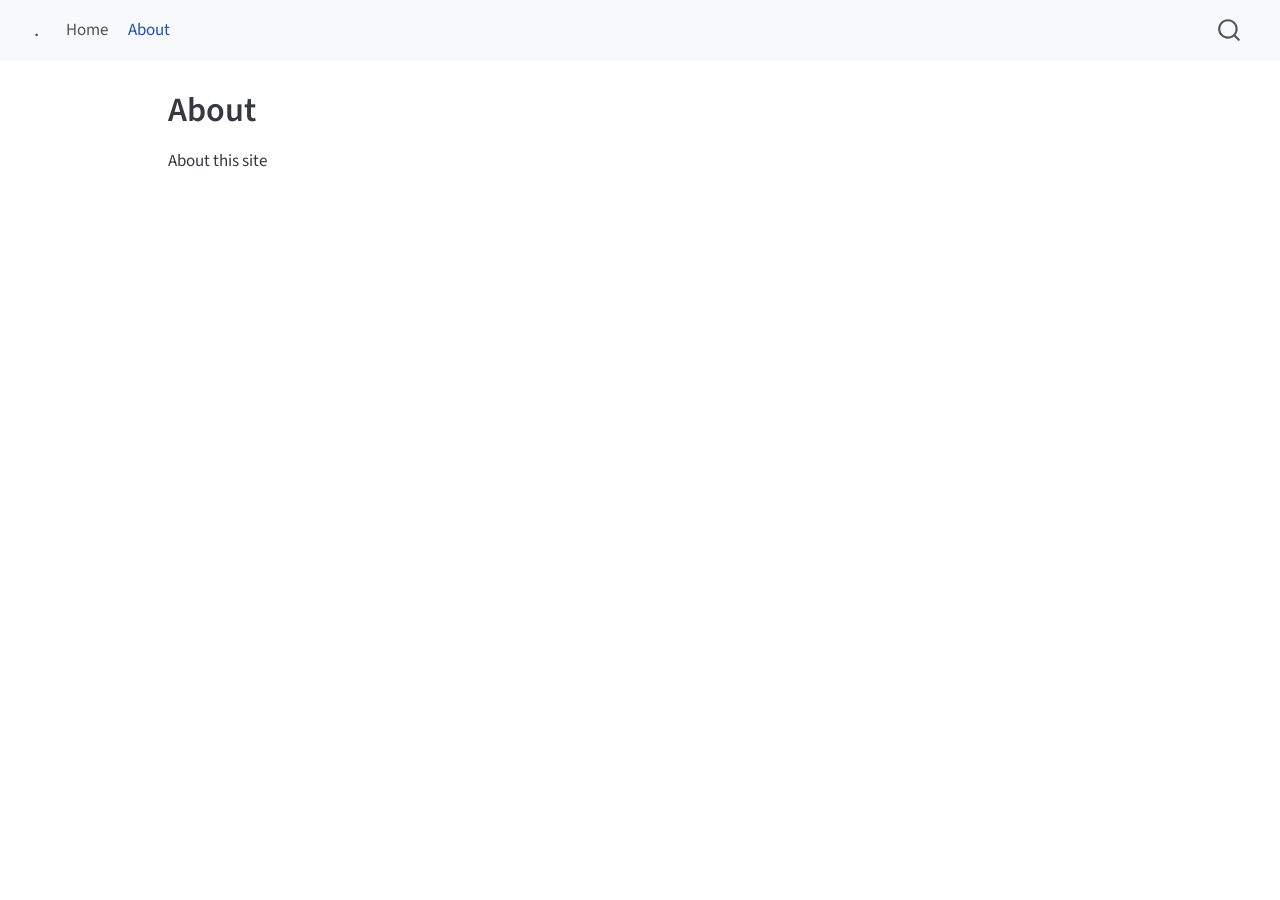
==== docs/about.html @ a1e126f9 "quarto render" ====
<!DOCTYPE html>
<html xmlns="http://www.w3.org/1999/xhtml" lang="en" xml:lang="en"><head>

<meta charset="utf-8">
<meta name="generator" content="quarto-1.8.25">

<meta name="viewport" content="width=device-width, initial-scale=1.0, user-scalable=yes">


<title>About – .</title>
<style>
code{white-space: pre-wrap;}
span.smallcaps{font-variant: small-caps;}
div.columns{display: flex; gap: min(4vw, 1.5em);}
div.column{flex: auto; overflow-x: auto;}
div.hanging-indent{margin-left: 1.5em; text-indent: -1.5em;}
ul.task-list{list-style: none;}
ul.task-list li input[type="checkbox"] {
  width: 0.8em;
  margin: 0 0.8em 0.2em -1em; /* quarto-specific, see https://github.com/quarto-dev/quarto-cli/issues/4556 */ 
  vertical-align: middle;
}
</style>


<script src="site_libs/quarto-nav/quarto-nav.js"></script>
<script src="site_libs/quarto-nav/headroom.min.js"></script>
<script src="site_libs/clipboard/clipboard.min.js"></script>
<script src="site_libs/quarto-search/autocomplete.umd.js"></script>
<script src="site_libs/quarto-search/fuse.min.js"></script>
<script src="site_libs/quarto-search/quarto-search.js"></script>
<meta name="quarto:offset" content="./">
<script src="site_libs/quarto-html/quarto.js" type="module"></script>
<script src="site_libs/quarto-html/tabsets/tabsets.js" type="module"></script>
<script src="site_libs/quarto-html/axe/axe-check.js" type="module"></script>
<script src="site_libs/quarto-html/popper.min.js"></script>
<script src="site_libs/quarto-html/tippy.umd.min.js"></script>
<script src="site_libs/quarto-html/anchor.min.js"></script>
<link href="site_libs/quarto-html/tippy.css" rel="stylesheet">
<link href="site_libs/quarto-html/quarto-syntax-highlighting-7b89279ff1a6dce999919e0e67d4d9ec.css" rel="stylesheet" id="quarto-text-highlighting-styles">
<script src="site_libs/bootstrap/bootstrap.min.js"></script>
<link href="site_libs/bootstrap/bootstrap-icons.css" rel="stylesheet">
<link href="site_libs/bootstrap/bootstrap-5b4ad623e5705c0698d39aec6f10cf02.min.css" rel="stylesheet" append-hash="true" id="quarto-bootstrap" data-mode="light">
<script id="quarto-search-options" type="application/json">{
  "location": "navbar",
  "copy-button": false,
  "collapse-after": 3,
  "panel-placement": "end",
  "type": "overlay",
  "limit": 50,
  "keyboard-shortcut": [
    "f",
    "/",
    "s"
  ],
  "show-item-context": false,
  "language": {
    "search-no-results-text": "No results",
    "search-matching-documents-text": "matching documents",
    "search-copy-link-title": "Copy link to search",
    "search-hide-matches-text": "Hide additional matches",
    "search-more-match-text": "more match in this document",
    "search-more-matches-text": "more matches in this document",
    "search-clear-button-title": "Clear",
    "search-text-placeholder": "",
    "search-detached-cancel-button-title": "Cancel",
    "search-submit-button-title": "Submit",
    "search-label": "Search"
  }
}</script>


<link rel="stylesheet" href="styles.css">
</head>

<body class="nav-fixed quarto-light">

<div id="quarto-search-results"></div>
  <header id="quarto-header" class="headroom fixed-top">
    <nav class="navbar navbar-expand-lg " data-bs-theme="dark">
      <div class="navbar-container container-fluid">
      <div class="navbar-brand-container mx-auto">
    <a href="./index.html" class="navbar-brand navbar-brand-logo">
    </a>
    <a class="navbar-brand" href="./index.html">
    <span class="navbar-title">.</span>
    </a>
  </div>
            <div id="quarto-search" class="" title="Search"></div>
          <button class="navbar-toggler" type="button" data-bs-toggle="collapse" data-bs-target="#navbarCollapse" aria-controls="navbarCollapse" role="menu" aria-expanded="false" aria-label="Toggle navigation" onclick="if (window.quartoToggleHeadroom) { window.quartoToggleHeadroom(); }">
  <span class="navbar-toggler-icon"></span>
</button>
          <div class="collapse navbar-collapse" id="navbarCollapse">
            <ul class="navbar-nav navbar-nav-scroll me-auto">
  <li class="nav-item">
    <a class="nav-link" href="./index.html"> 
<span class="menu-text">Home</span></a>
  </li>  
  <li class="nav-item">
    <a class="nav-link active" href="./about.html" aria-current="page"> 
<span class="menu-text">About</span></a>
  </li>  
</ul>
          </div> <!-- /navcollapse -->
            <div class="quarto-navbar-tools">
</div>
      </div> <!-- /container-fluid -->
    </nav>
</header>
<!-- content -->
<div id="quarto-content" class="quarto-container page-columns page-rows-contents page-layout-article page-navbar">
<!-- sidebar -->
<!-- margin-sidebar -->
    <div id="quarto-margin-sidebar" class="sidebar margin-sidebar zindex-bottom">
        
    </div>
<!-- main -->
<main class="content" id="quarto-document-content">

<header id="title-block-header" class="quarto-title-block default">
<div class="quarto-title">
<h1 class="title">About</h1>
</div>



<div class="quarto-title-meta">

    
  
    
  </div>
  


</header>


<p>About this site</p>



</main> <!-- /main -->
<script id="quarto-html-after-body" type="application/javascript">
  window.document.addEventListener("DOMContentLoaded", function (event) {
    const icon = "";
    const anchorJS = new window.AnchorJS();
    anchorJS.options = {
      placement: 'right',
      icon: icon
    };
    anchorJS.add('.anchored');
    const isCodeAnnotation = (el) => {
      for (const clz of el.classList) {
        if (clz.startsWith('code-annotation-')) {                     
          return true;
        }
      }
      return false;
    }
    const onCopySuccess = function(e) {
      // button target
      const button = e.trigger;
      // don't keep focus
      button.blur();
      // flash "checked"
      button.classList.add('code-copy-button-checked');
      var currentTitle = button.getAttribute("title");
      button.setAttribute("title", "Copied!");
      let tooltip;
      if (window.bootstrap) {
        button.setAttribute("data-bs-toggle", "tooltip");
        button.setAttribute("data-bs-placement", "left");
        button.setAttribute("data-bs-title", "Copied!");
        tooltip = new bootstrap.Tooltip(button, 
          { trigger: "manual", 
            customClass: "code-copy-button-tooltip",
            offset: [0, -8]});
        tooltip.show();    
      }
      setTimeout(function() {
        if (tooltip) {
          tooltip.hide();
          button.removeAttribute("data-bs-title");
          button.removeAttribute("data-bs-toggle");
          button.removeAttribute("data-bs-placement");
        }
        button.setAttribute("title", currentTitle);
        button.classList.remove('code-copy-button-checked');
      }, 1000);
      // clear code selection
      e.clearSelection();
    }
    const getTextToCopy = function(trigger) {
      const outerScaffold = trigger.parentElement.cloneNode(true);
      const codeEl = outerScaffold.querySelector('code');
      for (const childEl of codeEl.children) {
        if (isCodeAnnotation(childEl)) {
          childEl.remove();
        }
      }
      return codeEl.innerText;
    }
    const clipboard = new window.ClipboardJS('.code-copy-button:not([data-in-quarto-modal])', {
      text: getTextToCopy
    });
    clipboard.on('success', onCopySuccess);
    if (window.document.getElementById('quarto-embedded-source-code-modal')) {
      const clipboardModal = new window.ClipboardJS('.code-copy-button[data-in-quarto-modal]', {
        text: getTextToCopy,
        container: window.document.getElementById('quarto-embedded-source-code-modal')
      });
      clipboardModal.on('success', onCopySuccess);
    }
      var localhostRegex = new RegExp(/^(?:http|https):\/\/localhost\:?[0-9]*\//);
      var mailtoRegex = new RegExp(/^mailto:/);
        var filterRegex = new RegExp('/' + window.location.host + '/');
      var isInternal = (href) => {
          return filterRegex.test(href) || localhostRegex.test(href) || mailtoRegex.test(href);
      }
      // Inspect non-navigation links and adorn them if external
     var links = window.document.querySelectorAll('a[href]:not(.nav-link):not(.navbar-brand):not(.toc-action):not(.sidebar-link):not(.sidebar-item-toggle):not(.pagination-link):not(.no-external):not([aria-hidden]):not(.dropdown-item):not(.quarto-navigation-tool):not(.about-link)');
      for (var i=0; i<links.length; i++) {
        const link = links[i];
        if (!isInternal(link.href)) {
          // undo the damage that might have been done by quarto-nav.js in the case of
          // links that we want to consider external
          if (link.dataset.originalHref !== undefined) {
            link.href = link.dataset.originalHref;
          }
        }
      }
    function tippyHover(el, contentFn, onTriggerFn, onUntriggerFn) {
      const config = {
        allowHTML: true,
        maxWidth: 500,
        delay: 100,
        arrow: false,
        appendTo: function(el) {
            return el.parentElement;
        },
        interactive: true,
        interactiveBorder: 10,
        theme: 'quarto',
        placement: 'bottom-start',
      };
      if (contentFn) {
        config.content = contentFn;
      }
      if (onTriggerFn) {
        config.onTrigger = onTriggerFn;
      }
      if (onUntriggerFn) {
        config.onUntrigger = onUntriggerFn;
      }
      window.tippy(el, config); 
    }
    const noterefs = window.document.querySelectorAll('a[role="doc-noteref"]');
    for (var i=0; i<noterefs.length; i++) {
      const ref = noterefs[i];
      tippyHover(ref, function() {
        // use id or data attribute instead here
        let href = ref.getAttribute('data-footnote-href') || ref.getAttribute('href');
        try { href = new URL(href).hash; } catch {}
        const id = href.replace(/^#\/?/, "");
        const note = window.document.getElementById(id);
        if (note) {
          return note.innerHTML;
        } else {
          return "";
        }
      });
    }
    const xrefs = window.document.querySelectorAll('a.quarto-xref');
    const processXRef = (id, note) => {
      // Strip column container classes
      const stripColumnClz = (el) => {
        el.classList.remove("page-full", "page-columns");
        if (el.children) {
          for (const child of el.children) {
            stripColumnClz(child);
          }
        }
      }
      stripColumnClz(note)
      if (id === null || id.startsWith('sec-')) {
        // Special case sections, only their first couple elements
        const container = document.createElement("div");
        if (note.children && note.children.length > 2) {
          container.appendChild(note.children[0].cloneNode(true));
          for (let i = 1; i < note.children.length; i++) {
            const child = note.children[i];
            if (child.tagName === "P" && child.innerText === "") {
              continue;
            } else {
              container.appendChild(child.cloneNode(true));
              break;
            }
          }
          if (window.Quarto?.typesetMath) {
            window.Quarto.typesetMath(container);
          }
          return container.innerHTML
        } else {
          if (window.Quarto?.typesetMath) {
            window.Quarto.typesetMath(note);
          }
          return note.innerHTML;
        }
      } else {
        // Remove any anchor links if they are present
        const anchorLink = note.querySelector('a.anchorjs-link');
        if (anchorLink) {
          anchorLink.remove();
        }
        if (window.Quarto?.typesetMath) {
          window.Quarto.typesetMath(note);
        }
        if (note.classList.contains("callout")) {
          return note.outerHTML;
        } else {
          return note.innerHTML;
        }
      }
    }
    for (var i=0; i<xrefs.length; i++) {
      const xref = xrefs[i];
      tippyHover(xref, undefined, function(instance) {
        instance.disable();
        let url = xref.getAttribute('href');
        let hash = undefined; 
        if (url.startsWith('#')) {
          hash = url;
        } else {
          try { hash = new URL(url).hash; } catch {}
        }
        if (hash) {
          const id = hash.replace(/^#\/?/, "");
          const note = window.document.getElementById(id);
          if (note !== null) {
            try {
              const html = processXRef(id, note.cloneNode(true));
              instance.setContent(html);
            } finally {
              instance.enable();
              instance.show();
            }
          } else {
            // See if we can fetch this
            fetch(url.split('#')[0])
            .then(res => res.text())
            .then(html => {
              const parser = new DOMParser();
              const htmlDoc = parser.parseFromString(html, "text/html");
              const note = htmlDoc.getElementById(id);
              if (note !== null) {
                const html = processXRef(id, note);
                instance.setContent(html);
              } 
            }).finally(() => {
              instance.enable();
              instance.show();
            });
          }
        } else {
          // See if we can fetch a full url (with no hash to target)
          // This is a special case and we should probably do some content thinning / targeting
          fetch(url)
          .then(res => res.text())
          .then(html => {
            const parser = new DOMParser();
            const htmlDoc = parser.parseFromString(html, "text/html");
            const note = htmlDoc.querySelector('main.content');
            if (note !== null) {
              // This should only happen for chapter cross references
              // (since there is no id in the URL)
              // remove the first header
              if (note.children.length > 0 && note.children[0].tagName === "HEADER") {
                note.children[0].remove();
              }
              const html = processXRef(null, note);
              instance.setContent(html);
            } 
          }).finally(() => {
            instance.enable();
            instance.show();
          });
        }
      }, function(instance) {
      });
    }
        let selectedAnnoteEl;
        const selectorForAnnotation = ( cell, annotation) => {
          let cellAttr = 'data-code-cell="' + cell + '"';
          let lineAttr = 'data-code-annotation="' +  annotation + '"';
          const selector = 'span[' + cellAttr + '][' + lineAttr + ']';
          return selector;
        }
        const selectCodeLines = (annoteEl) => {
          const doc = window.document;
          const targetCell = annoteEl.getAttribute("data-target-cell");
          const targetAnnotation = annoteEl.getAttribute("data-target-annotation");
          const annoteSpan = window.document.querySelector(selectorForAnnotation(targetCell, targetAnnotation));
          const lines = annoteSpan.getAttribute("data-code-lines").split(",");
          const lineIds = lines.map((line) => {
            return targetCell + "-" + line;
          })
          let top = null;
          let height = null;
          let parent = null;
          if (lineIds.length > 0) {
              //compute the position of the single el (top and bottom and make a div)
              const el = window.document.getElementById(lineIds[0]);
              top = el.offsetTop;
              height = el.offsetHeight;
              parent = el.parentElement.parentElement;
            if (lineIds.length > 1) {
              const lastEl = window.document.getElementById(lineIds[lineIds.length - 1]);
              const bottom = lastEl.offsetTop + lastEl.offsetHeight;
              height = bottom - top;
            }
            if (top !== null && height !== null && parent !== null) {
              // cook up a div (if necessary) and position it 
              let div = window.document.getElementById("code-annotation-line-highlight");
              if (div === null) {
                div = window.document.createElement("div");
                div.setAttribute("id", "code-annotation-line-highlight");
                div.style.position = 'absolute';
                parent.appendChild(div);
              }
              div.style.top = top - 2 + "px";
              div.style.height = height + 4 + "px";
              div.style.left = 0;
              let gutterDiv = window.document.getElementById("code-annotation-line-highlight-gutter");
              if (gutterDiv === null) {
                gutterDiv = window.document.createElement("div");
                gutterDiv.setAttribute("id", "code-annotation-line-highlight-gutter");
                gutterDiv.style.position = 'absolute';
                const codeCell = window.document.getElementById(targetCell);
                const gutter = codeCell.querySelector('.code-annotation-gutter');
                gutter.appendChild(gutterDiv);
              }
              gutterDiv.style.top = top - 2 + "px";
              gutterDiv.style.height = height + 4 + "px";
            }
            selectedAnnoteEl = annoteEl;
          }
        };
        const unselectCodeLines = () => {
          const elementsIds = ["code-annotation-line-highlight", "code-annotation-line-highlight-gutter"];
          elementsIds.forEach((elId) => {
            const div = window.document.getElementById(elId);
            if (div) {
              div.remove();
            }
          });
          selectedAnnoteEl = undefined;
        };
          // Handle positioning of the toggle
      window.addEventListener(
        "resize",
        throttle(() => {
          elRect = undefined;
          if (selectedAnnoteEl) {
            selectCodeLines(selectedAnnoteEl);
          }
        }, 10)
      );
      function throttle(fn, ms) {
      let throttle = false;
      let timer;
        return (...args) => {
          if(!throttle) { // first call gets through
              fn.apply(this, args);
              throttle = true;
          } else { // all the others get throttled
              if(timer) clearTimeout(timer); // cancel #2
              timer = setTimeout(() => {
                fn.apply(this, args);
                timer = throttle = false;
              }, ms);
          }
        };
      }
        // Attach click handler to the DT
        const annoteDls = window.document.querySelectorAll('dt[data-target-cell]');
        for (const annoteDlNode of annoteDls) {
          annoteDlNode.addEventListener('click', (event) => {
            const clickedEl = event.target;
            if (clickedEl !== selectedAnnoteEl) {
              unselectCodeLines();
              const activeEl = window.document.querySelector('dt[data-target-cell].code-annotation-active');
              if (activeEl) {
                activeEl.classList.remove('code-annotation-active');
              }
              selectCodeLines(clickedEl);
              clickedEl.classList.add('code-annotation-active');
            } else {
              // Unselect the line
              unselectCodeLines();
              clickedEl.classList.remove('code-annotation-active');
            }
          });
        }
    const findCites = (el) => {
      const parentEl = el.parentElement;
      if (parentEl) {
        const cites = parentEl.dataset.cites;
        if (cites) {
          return {
            el,
            cites: cites.split(' ')
          };
        } else {
          return findCites(el.parentElement)
        }
      } else {
        return undefined;
      }
    };
    var bibliorefs = window.document.querySelectorAll('a[role="doc-biblioref"]');
    for (var i=0; i<bibliorefs.length; i++) {
      const ref = bibliorefs[i];
      const citeInfo = findCites(ref);
      if (citeInfo) {
        tippyHover(citeInfo.el, function() {
          var popup = window.document.createElement('div');
          citeInfo.cites.forEach(function(cite) {
            var citeDiv = window.document.createElement('div');
            citeDiv.classList.add('hanging-indent');
            citeDiv.classList.add('csl-entry');
            var biblioDiv = window.document.getElementById('ref-' + cite);
            if (biblioDiv) {
              citeDiv.innerHTML = biblioDiv.innerHTML;
            }
            popup.appendChild(citeDiv);
          });
          return popup.innerHTML;
        });
      }
    }
  });
  </script>
</div> <!-- /content -->




</body></html>
---- docs/site_libs/quarto-html/tippy.css ----
.tippy-box[data-animation=fade][data-state=hidden]{opacity:0}[data-tippy-root]{max-width:calc(100vw - 10px)}.tippy-box{position:relative;background-color:#333;color:#fff;border-radius:4px;font-size:14px;line-height:1.4;white-space:normal;outline:0;transition-property:transform,visibility,opacity}.tippy-box[data-placement^=top]>.tippy-arrow{bottom:0}.tippy-box[data-placement^=top]>.tippy-arrow:before{bottom:-7px;left:0;border-width:8px 8px 0;border-top-color:initial;transform-origin:center top}.tippy-box[data-placement^=bottom]>.tippy-arrow{top:0}.tippy-box[data-placement^=bottom]>.tippy-arrow:before{top:-7px;left:0;border-width:0 8px 8px;border-bottom-color:initial;transform-origin:center bottom}.tippy-box[data-placement^=left]>.tippy-arrow{right:0}.tippy-box[data-placement^=left]>.tippy-arrow:before{border-width:8px 0 8px 8px;border-left-color:initial;right:-7px;transform-origin:center left}.tippy-box[data-placement^=right]>.tippy-arrow{left:0}.tippy-box[data-placement^=right]>.tippy-arrow:before{left:-7px;border-width:8px 8px 8px 0;border-right-color:initial;transform-origin:center right}.tippy-box[data-inertia][data-state=visible]{transition-timing-function:cubic-bezier(.54,1.5,.38,1.11)}.tippy-arrow{width:16px;height:16px;color:#333}.tippy-arrow:before{content:"";position:absolute;border-color:transparent;border-style:solid}.tippy-content{position:relative;padding:5px 9px;z-index:1}
---- docs/site_libs/quarto-html/quarto-syntax-highlighting-7b89279ff1a6dce999919e0e67d4d9ec.css ----
/* quarto syntax highlight colors */
:root {
  --quarto-hl-ot-color: #003B4F;
  --quarto-hl-at-color: #657422;
  --quarto-hl-ss-color: #20794D;
  --quarto-hl-an-color: #5E5E5E;
  --quarto-hl-fu-color: #4758AB;
  --quarto-hl-st-color: #20794D;
  --quarto-hl-cf-color: #003B4F;
  --quarto-hl-op-color: #5E5E5E;
  --quarto-hl-er-color: #AD0000;
  --quarto-hl-bn-color: #AD0000;
  --quarto-hl-al-color: #AD0000;
  --quarto-hl-va-color: #111111;
  --quarto-hl-bu-color: inherit;
  --quarto-hl-ex-color: inherit;
  --quarto-hl-pp-color: #AD0000;
  --quarto-hl-in-color: #5E5E5E;
  --quarto-hl-vs-color: #20794D;
  --quarto-hl-wa-color: #5E5E5E;
  --quarto-hl-do-color: #5E5E5E;
  --quarto-hl-im-color: #00769E;
  --quarto-hl-ch-color: #20794D;
  --quarto-hl-dt-color: #AD0000;
  --quarto-hl-fl-color: #AD0000;
  --quarto-hl-co-color: #5E5E5E;
  --quarto-hl-cv-color: #5E5E5E;
  --quarto-hl-cn-color: #8f5902;
  --quarto-hl-sc-color: #5E5E5E;
  --quarto-hl-dv-color: #AD0000;
  --quarto-hl-kw-color: #003B4F;
}

/* other quarto variables */
:root {
  --quarto-font-monospace: SFMono-Regular, Menlo, Monaco, Consolas, "Liberation Mono", "Courier New", monospace;
}

/* syntax highlight based on Pandoc's rules */
pre > code.sourceCode > span {
  color: #003B4F;
}

code.sourceCode > span {
  color: #003B4F;
}

div.sourceCode,
div.sourceCode pre.sourceCode {
  color: #003B4F;
}

/* Normal */
code span {
  color: #003B4F;
}

/* Alert */
code span.al {
  color: #AD0000;
  font-style: inherit;
}

/* Annotation */
code span.an {
  color: #5E5E5E;
  font-style: inherit;
}

/* Attribute */
code span.at {
  color: #657422;
  font-style: inherit;
}

/* BaseN */
code span.bn {
  color: #AD0000;
  font-style: inherit;
}

/* BuiltIn */
code span.bu {
  font-style: inherit;
}

/* ControlFlow */
code span.cf {
  color: #003B4F;
  font-weight: bold;
  font-style: inherit;
}

/* Char */
code span.ch {
  color: #20794D;
  font-style: inherit;
}

/* Constant */
code span.cn {
  color: #8f5902;
  font-style: inherit;
}

/* Comment */
code span.co {
  color: #5E5E5E;
  font-style: inherit;
}

/* CommentVar */
code span.cv {
  color: #5E5E5E;
  font-style: italic;
}

/* Documentation */
code span.do {
  color: #5E5E5E;
  font-style: italic;
}

/* DataType */
code span.dt {
  color: #AD0000;
  font-style: inherit;
}

/* DecVal */
code span.dv {
  color: #AD0000;
  font-style: inherit;
}

/* Error */
code span.er {
  color: #AD0000;
  font-style: inherit;
}

/* Extension */
code span.ex {
  font-style: inherit;
}

/* Float */
code span.fl {
  color: #AD0000;
  font-style: inherit;
}

/* Function */
code span.fu {
  color: #4758AB;
  font-style: inherit;
}

/* Import */
code span.im {
  color: #00769E;
  font-style: inherit;
}

/* Information */
code span.in {
  color: #5E5E5E;
  font-style: inherit;
}

/* Keyword */
code span.kw {
  color: #003B4F;
  font-weight: bold;
  font-style: inherit;
}

/* Operator */
code span.op {
  color: #5E5E5E;
  font-style: inherit;
}

/* Other */
code span.ot {
  color: #003B4F;
  font-style: inherit;
}

/* Preprocessor */
code span.pp {
  color: #AD0000;
  font-style: inherit;
}

/* SpecialChar */
code span.sc {
  color: #5E5E5E;
  font-style: inherit;
}

/* SpecialString */
code span.ss {
  color: #20794D;
  font-style: inherit;
}

/* String */
code span.st {
  color: #20794D;
  font-style: inherit;
}

/* Variable */
code span.va {
  color: #111111;
  font-style: inherit;
}

/* VerbatimString */
code span.vs {
  color: #20794D;
  font-style: inherit;
}

/* Warning */
code span.wa {
  color: #5E5E5E;
  font-style: italic;
}

.prevent-inlining {
  content: "</";
}

/*# sourceMappingURL=3944bc705cfaf4c80e56f77c5205168a.css.map */
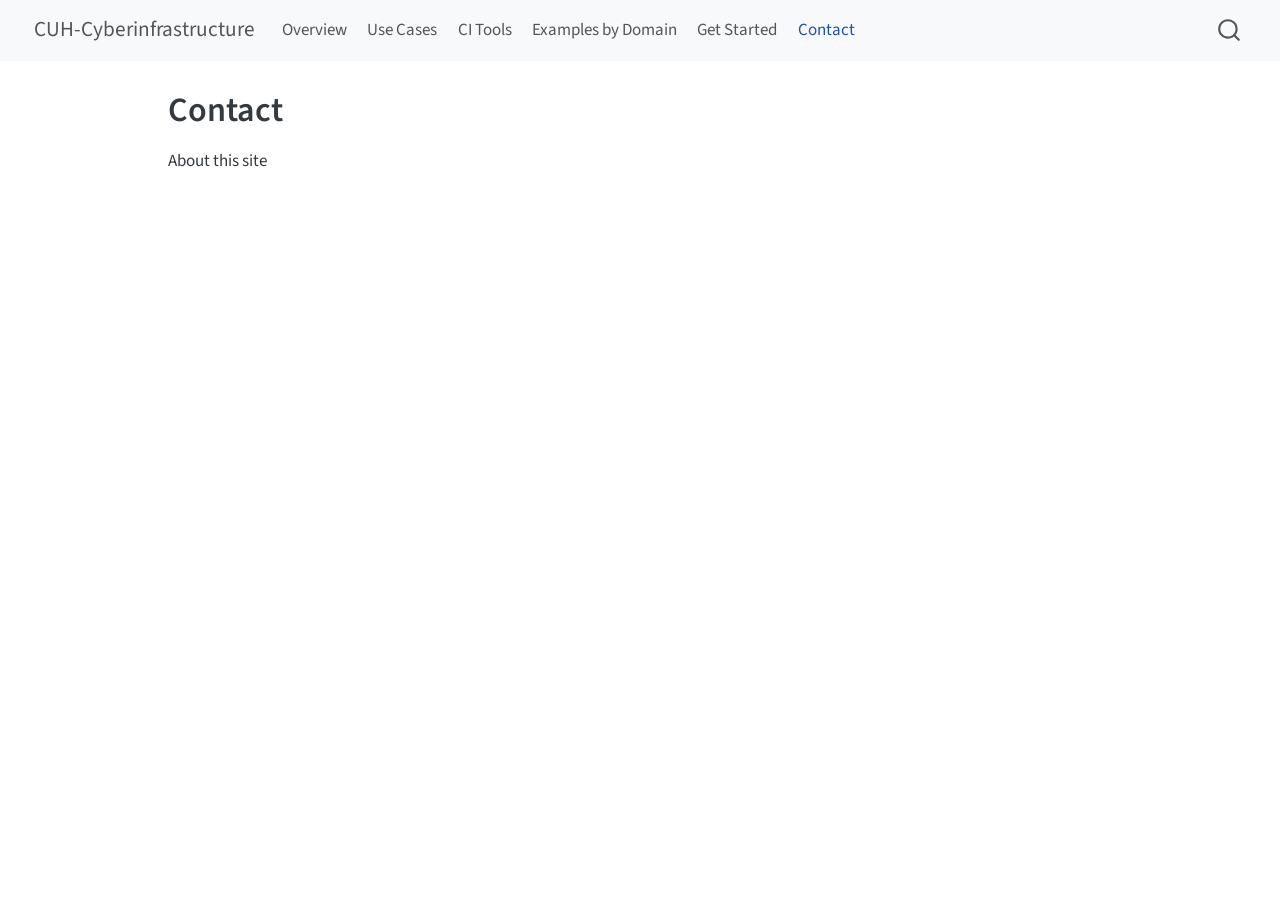
==== commit ced2e103: "creating pages" ====
--- a/docs/about.html
+++ b/docs/about.html
@@ -7,7 +7,7 @@
 <meta name="viewport" content="width=device-width, initial-scale=1.0, user-scalable=yes">
 
 
-<title>About – .</title>
+<title>Contact – CUH-Cyberinfrastructure</title>
 <style>
 code{white-space: pre-wrap;}
 span.smallcaps{font-variant: small-caps;}
@@ -83,7 +83,7 @@
     <a href="./index.html" class="navbar-brand navbar-brand-logo">
     </a>
     <a class="navbar-brand" href="./index.html">
-    <span class="navbar-title">.</span>
+    <span class="navbar-title">CUH-Cyberinfrastructure</span>
     </a>
   </div>
             <div id="quarto-search" class="" title="Search"></div>
@@ -94,11 +94,27 @@
             <ul class="navbar-nav navbar-nav-scroll me-auto">
   <li class="nav-item">
     <a class="nav-link" href="./index.html"> 
-<span class="menu-text">Home</span></a>
+<span class="menu-text">Overview</span></a>
+  </li>  
+  <li class="nav-item">
+    <a class="nav-link" href="./use-cases.html"> 
+<span class="menu-text">Use Cases</span></a>
+  </li>  
+  <li class="nav-item">
+    <a class="nav-link" href="./tools.html"> 
+<span class="menu-text">CI Tools</span></a>
+  </li>  
+  <li class="nav-item">
+    <a class="nav-link" href="./examples.html"> 
+<span class="menu-text">Examples by Domain</span></a>
+  </li>  
+  <li class="nav-item">
+    <a class="nav-link" href="./get-started.html"> 
+<span class="menu-text">Get Started</span></a>
   </li>  
   <li class="nav-item">
     <a class="nav-link active" href="./about.html" aria-current="page"> 
-<span class="menu-text">About</span></a>
+<span class="menu-text">Contact</span></a>
   </li>  
 </ul>
           </div> <!-- /navcollapse -->
@@ -119,7 +135,7 @@
 
 <header id="title-block-header" class="quarto-title-block default">
 <div class="quarto-title">
-<h1 class="title">About</h1>
+<h1 class="title">Contact</h1>
 </div>
 
 
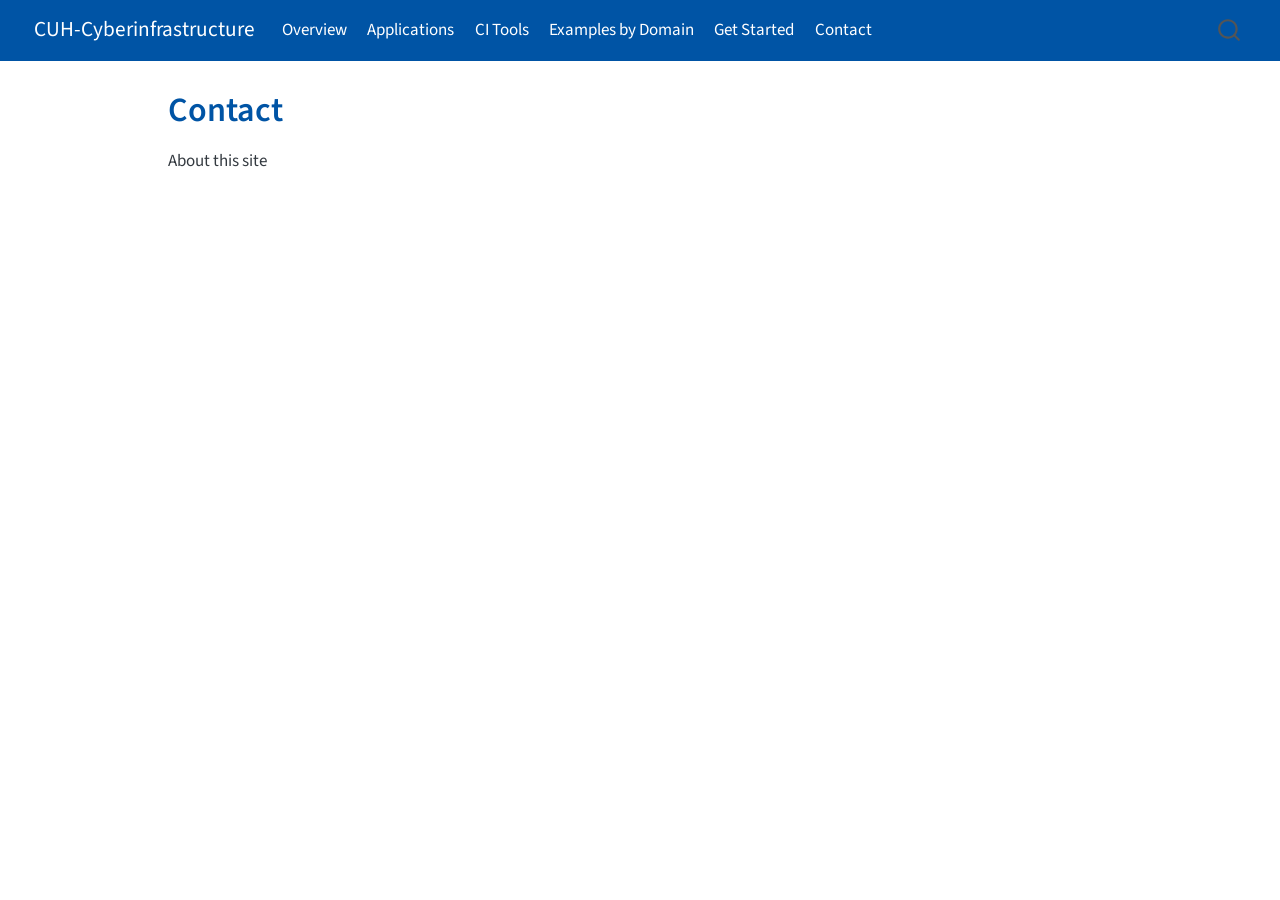
==== commit 150be6ff: "edit" ====
--- a/docs/about.html
+++ b/docs/about.html
@@ -98,7 +98,7 @@
   </li>  
   <li class="nav-item">
     <a class="nav-link" href="./use-cases.html"> 
-<span class="menu-text">Use Cases</span></a>
+<span class="menu-text">Applications</span></a>
   </li>  
   <li class="nav-item">
     <a class="nav-link" href="./tools.html"> 
--- a/docs/styles.css
+++ b/docs/styles.css
@@ -0,0 +1,37 @@
+/* css styles */
+
+/* Chaminade Brand Colors */
+:root {
+  --chaminade-blue: #0054A5;
+  --chaminade-silver:#D9D9D6;
+  --chaminade-black:#1a1a1a;
+}
+
+/* Navbar */
+.navbar {
+  background-color: var(--chaminade-blue) !important;
+}
+
+.navbar-brand, .nav-link {
+  color: white !important;
+}
+
+.nav-link:hover {
+  color: var(--chaminade-silver) !important;
+}
+
+/* Headings */
+h1, h2, h3 {
+  color: var(--chaminade-blue);
+}
+
+/* Buttons/links accent */
+a {
+  color: var(--chaminade-blue);
+}
+
+/* Footer */
+.nav-footer {
+  background-color: var(--chaminade-blue);
+  color: white;
+}
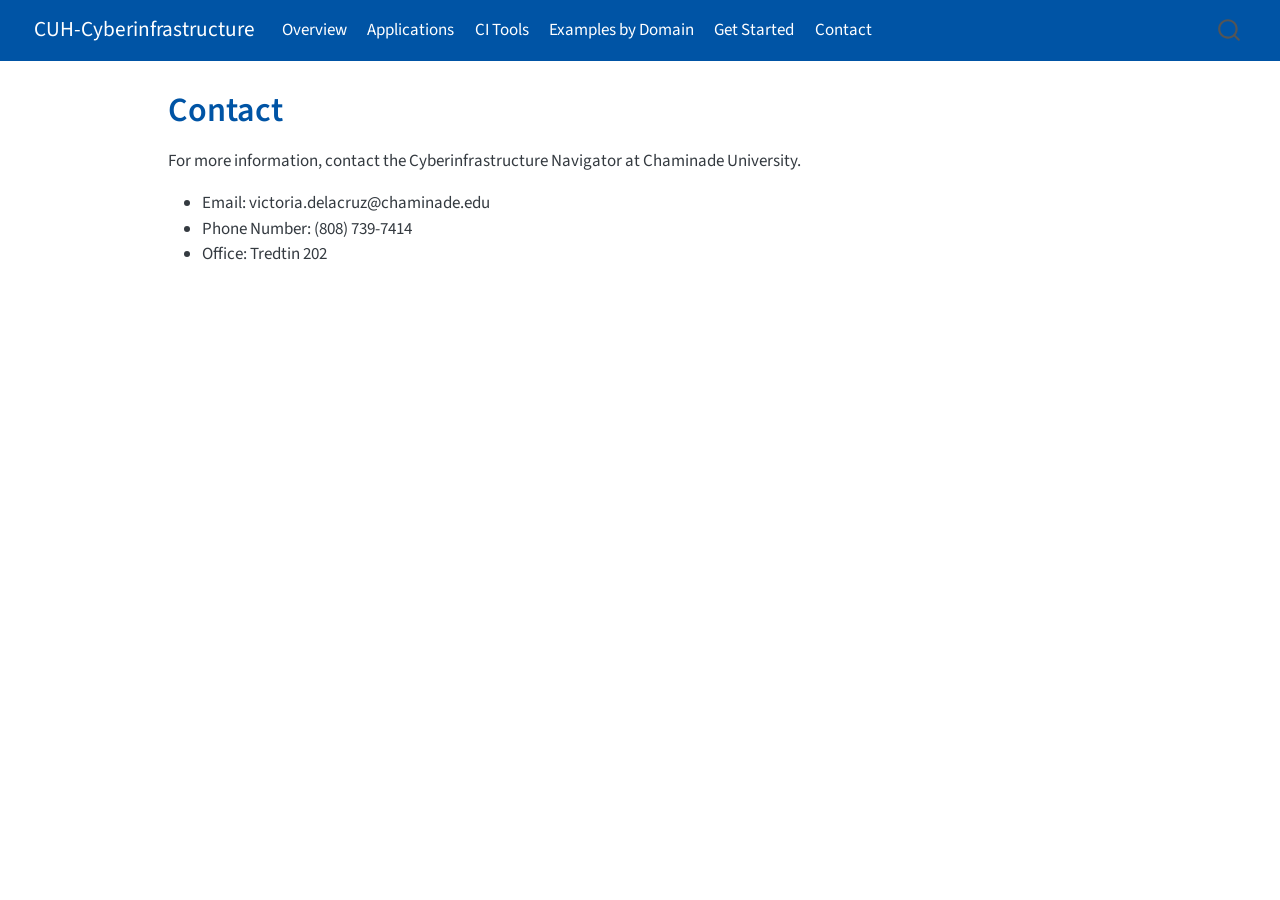
==== commit 6a8a5952: "edited" ====
--- a/docs/about.html
+++ b/docs/about.html
@@ -152,7 +152,12 @@
 </header>
 
 
-<p>About this site</p>
+<p>For more information, contact the Cyberinfrastructure Navigator at Chaminade University.</p>
+<ul>
+<li>Email: victoria.delacruz@chaminade.edu</li>
+<li>Phone Number: (808) 739-7414</li>
+<li>Office: Tredtin 202</li>
+</ul>
 
 
 
